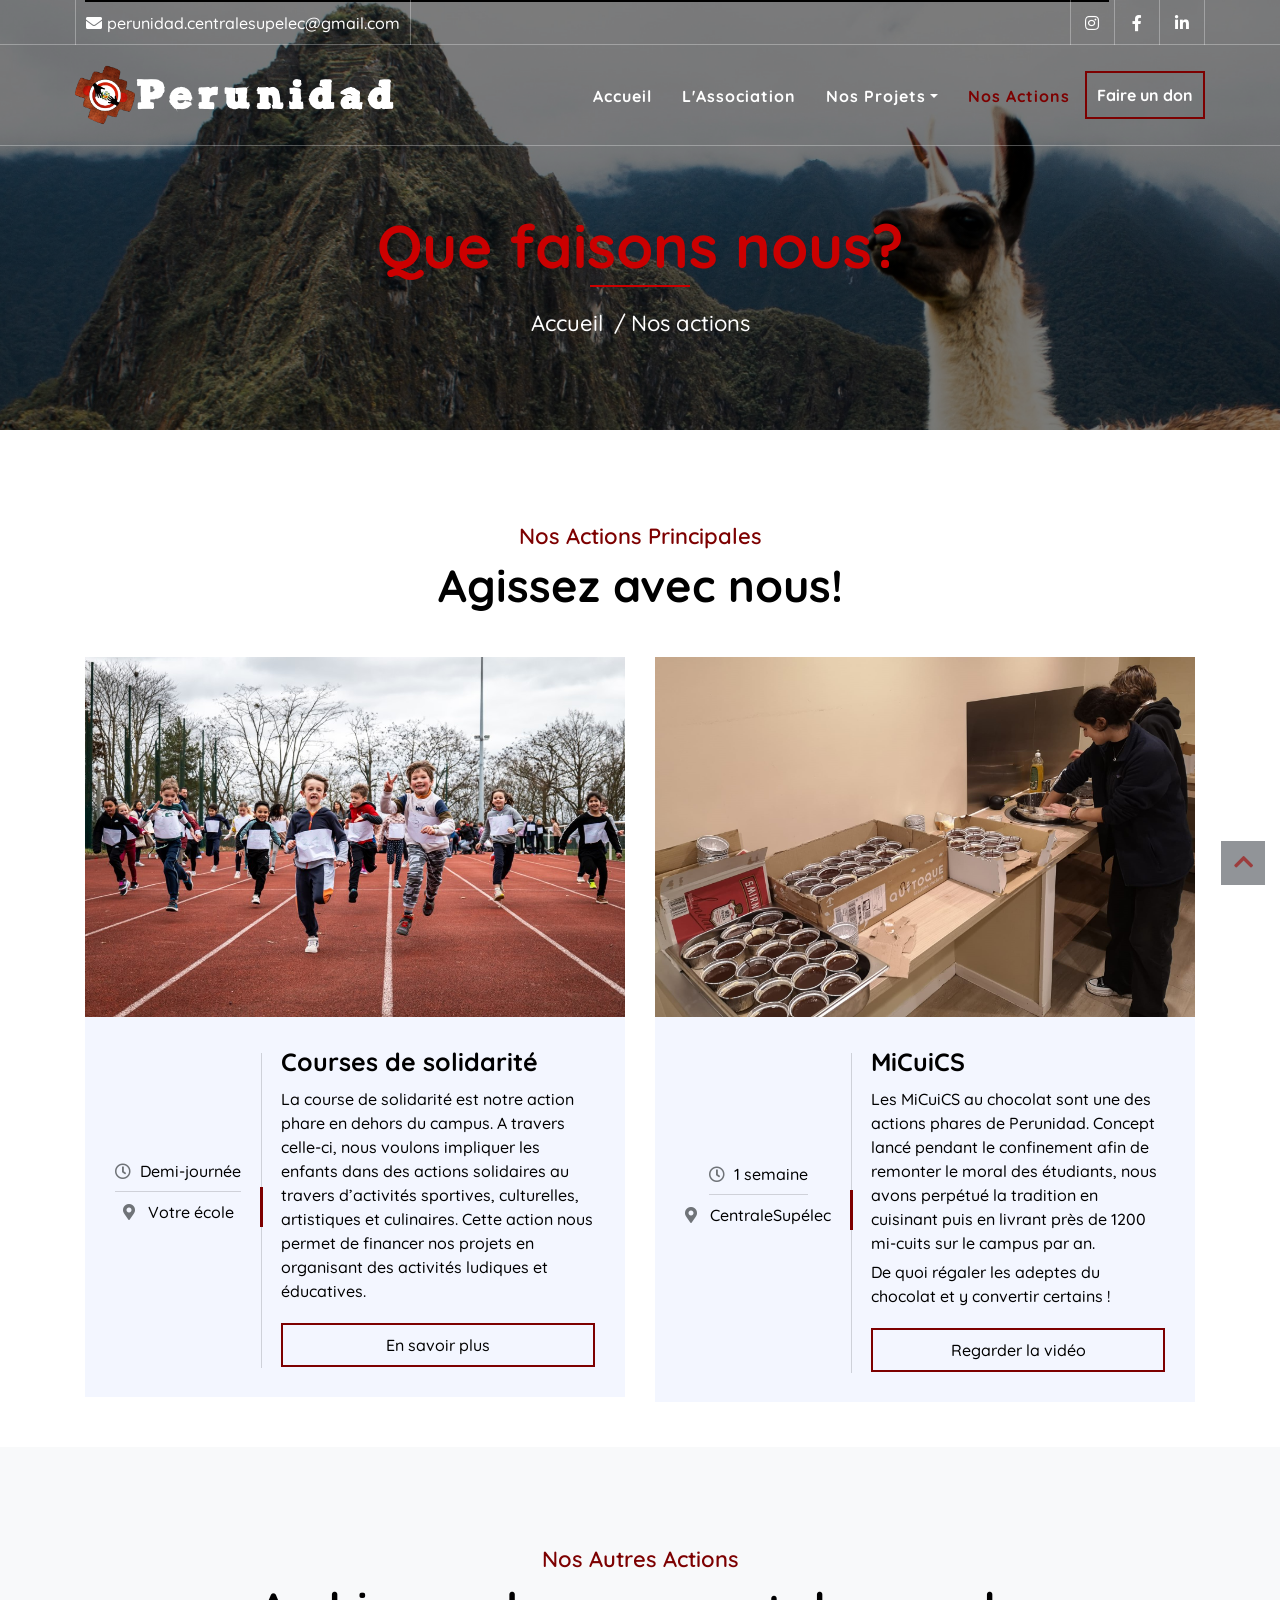
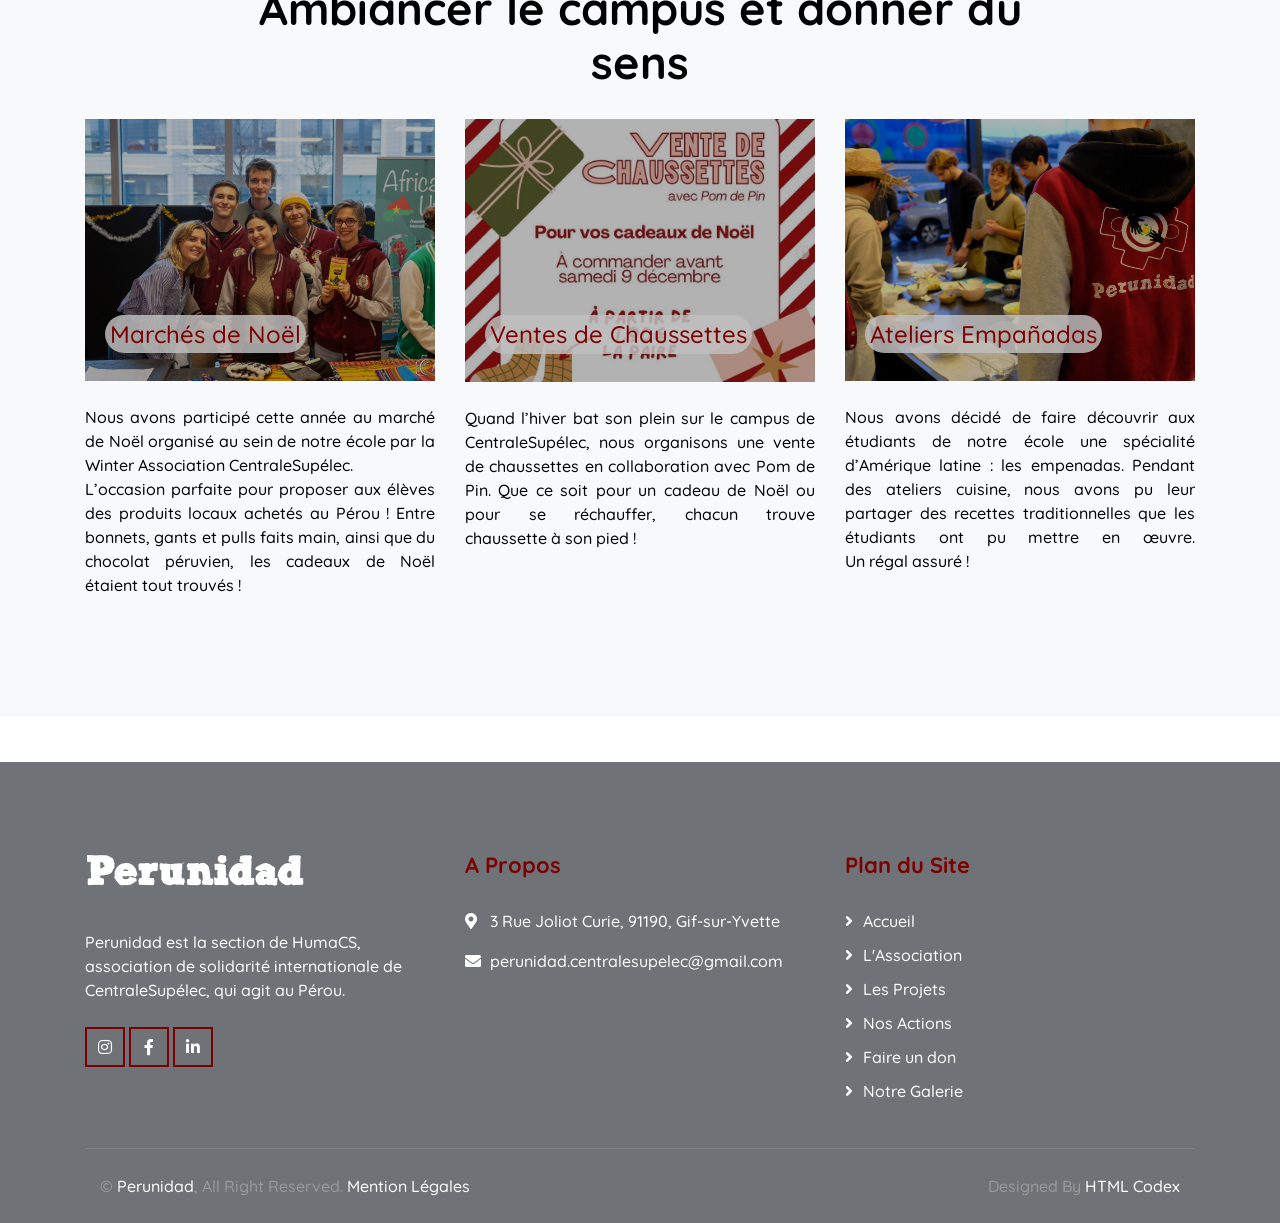
==== Actions.html @ 8dfb2e84 "Premier commit : ajout des fichiers du site" ====
<!DOCTYPE html>
<html lang="en">
    <head>
        <meta charset="utf-8">
        <title>Nos actions - PERUNIDAD</title>
        <meta content="width=device-width, initial-scale=1.0" name="viewport">
        <meta content="Free Website Template" name="keywords">
        <meta content="Free Website Template" name="description">

        <!-- Favicon -->
        <link href="img/Logo_Perunidad_sans_fond_sans_txt.png" rel="icon">

        <!-- Google Font -->
        <link href="https://fonts.googleapis.com/css2?family=Quicksand:wght@300;400;500;600;700&display=swap" rel="stylesheet">
        
        <!-- CSS Libraries -->
        <link href="https://stackpath.bootstrapcdn.com/bootstrap/4.4.1/css/bootstrap.min.css" rel="stylesheet">
        <link href="https://cdnjs.cloudflare.com/ajax/libs/font-awesome/5.10.0/css/all.min.css" rel="stylesheet">
        <link href="lib/flaticon/font/flaticon.css" rel="stylesheet">
        <link href="lib/animate/animate.min.css" rel="stylesheet">
        <link href="lib/owlcarousel/assets/owl.carousel.min.css" rel="stylesheet">

        <!-- Template Stylesheet -->
        <link href="css/style.css" rel="stylesheet">
    </head>

    <body>
        <!-- Top Bar Start -->
        <div class="top-bar d-none d-md-block">
            <div class="container-fluid">
                <div class="row">
                    <div class="col-md-8">
                        <div class="top-bar-left">
                            <div class="text">
                                <a href="mailto:perunidad.centralesupelec@gmail.com"><i class="fa fa-envelope"></i></a>
                                <p><a href="mailto:perunidad.centralesupelec@gmail.com">perunidad.centralesupelec@gmail.com</a></p>
                            </div>
                        </div>
                    </div>
                    <div class="col-md-4">
                        <div class="top-bar-right">
                            <div class="social">
                                <a href="https://www.instagram.com/perunidad.cs/"><i class="fab fa-instagram"></i></a>
                                <a href="https://www.facebook.com/Perunidad/"><i class="fab fa-facebook-f"></i></a>
                                <a href="https://www.linkedin.com/company/perunidad"><i class="fab fa-linkedin-in"></i></a>
                            </div>
                        </div>
                    </div>
                </div>
            </div>
        </div>
        <!-- Top Bar End -->

        <!-- Nav Bar Start -->
        <div class="navbar navbar-expand-lg bg-dark navbar-dark">
            <div class="container-fluid">
                <img src="img/Logo_Perunidad_sans_fond_sans_txt.png" alt="Logo Perunidad" height="60" width="auto">
                <a href="index.html" class="navbar-brand">Perunidad</a>
                <button type="button" class="navbar-toggler" data-toggle="collapse" data-target="#navbarCollapse">
                    <span class="navbar-toggler-icon"></span>
                </button>

                <div class="collapse navbar-collapse justify-content-between" id="navbarCollapse">
                    <div class="navbar-nav ml-auto">
                        <a href="index.html" class="nav-item nav-link">Accueil</a>
                        <a href="Team.html" class="nav-item nav-link">L'Association</a>
                        <div class="nav-item dropdown">
                            <a class="nav-link dropdown-toggle" data-toggle="dropdown" id="nosProjetsLink" href="Projets.html">Nos Projets</a>
                            <div class="dropdown-menu">
                                <a href="Nafe.html" class="dropdown-item">NAFE</a>
                                <a href="EP.html" class="dropdown-item">Earth Peru</a>
                                <a href="Chaska.html" class="dropdown-item">Chaska</a>
                                <a href="Superlearner.html" class="dropdown-item">Superlearner</a>
                            </div>
                        </div>
                        <a href="Actions.html" class="nav-item nav-link active">Nos Actions</a>
                        <a href="Donate.html" class="btn btn-custom">Faire un don</a>
                    </div>
                </div>
            </div>
        </div>
        <!-- Nav Bar End -->

        <!-- Page Header Start -->
        <div class="page-header">
            <div class="container">
                <div class="row">
                    <div class="col-12">
                        <h2>Que faisons nous?</h2>
                    </div>
                    <div class="col-12">
                        <a href="index.html">Accueil</a>
                        <a href="EP.html">Nos actions</a>
                    </div>
                </div>
            </div>
        </div>
        <!-- Page Header End -->

        <!-- Actions Start -->
        <div class="event">
            <div class="container">
                <div class="section-header text-center">
                    <p>Nos actions principales</p>
                    <h2>Agissez avec nous!</h2>
                </div>
                <div class="row">
                    <div class="col-lg-6">
                        <div class="event-item">
                            <img src="img/Course_1.jpg" alt="Image d'une course de solidarité">
                            <div class="event-content">
                                <div class="event-meta">
                                    <p><i class="far fa-clock"></i>Demi-journée</p>
                                    <p><i class="fa fa-map-marker-alt"></i>Votre école</p>
                                </div>
                                <div class="event-text">
                                    <h3>Courses de solidarité</h3>
                                    <p>
                                        La course de solidarité est notre action phare en dehors du campus. A travers celle-ci, nous voulons impliquer les enfants dans des actions solidaires au travers d’activités sportives, culturelles, artistiques et culinaires. Cette action nous permet de financer nos projets en organisant des activités ludiques et éducatives.
                                    </p>
                                    <a class="btn btn-custom" data-toggle="modal" data-target="#Modal-course" href="">En savoir plus</a>
                                </div>
                            </div>
                        </div>
                    </div>
                    <div class="col-lg-6">
                        <div class="event-item">
                            <img src="img/MiCuiCS_action.jpg" alt="Image des MicuiCS">
                            <div class="event-content">
                                <div class="event-meta">
                                    <p><i class="far fa-clock"></i>1 semaine</p>
                                    <p><i class="fa fa-map-marker-alt"></i>CentraleSupélec</p>
                                </div>
                                <div class="event-text">
                                    <h3>MiCuiCS</h3>
                                    <p style="padding-bottom: 5px">
                                        Les MiCuiCS au chocolat sont une des actions phares de Perunidad. Concept lancé pendant le confinement afin de remonter le moral des étudiants, nous avons perpétué la tradition en cuisinant puis en livrant près de 1200 mi-cuits sur le campus par an. 
                                    </p>
                                    <p>
                                        De quoi régaler les adeptes du chocolat et y convertir certains !
                                    </p>
                                    <a class="btn btn-custom btn-play" data-toggle="modal" data-src="video/video_micuiCS.mp4" data-target="#videoModal">Regarder la vidéo</a>
                                </div>
                            </div>
                        </div>
                    </div>
                </div>
            </div>
        </div>
        <!-- Actions End -->

        <!-- Modal Course-->
        <div class="modal fade" id="Modal-course" tabindex="-1" role="dialog" aria-labelledby="myModalLabel" aria-hidden="true">
            <div class="modal-dialog" role="document">
              <div class="modal-content">
                <div class="modal-header">
                    <h3 class="modal-title-actions centered-title" id="myModalLabel">Les Courses de Solidarité</h3>
                    <button type="button" class="close" data-dismiss="modal" aria-label="Close">
                    <span aria-hidden="true">&times;</span>
                    </button>
                </div>
                <div class="modal-body-actions">
                    <img src="img/Course_1_1.jpg" alt="Image d'une course de solidarité" class="img-actions-debut">
                    <h4>Présentation</h4>
                    <p>
                        La course de solidarité est notre action emblématique en dehors du campus de notre université. 
                        Elle nous permet de récolter une partie importante des fonds utilisés pour financer les centres au Pérou. 
                        Nous organisons des activités sportives, culturelles et artistiques sur plusieurs après-midi afin d’impliquer les enfants 
                        dans des actions solidaires et leur donner envie de venir en aide aux autres. 
                    </p>
                    
                    <h4>Déroulé d’une course</h4>

                    <div class="row">
                        <div class="col-lg-5" id="image_actions">
                            <img src="img/Course_2.jpg" alt="Image d'une course de solidarité" class="img-actions">
                        </div>
                        <div class="col-lg-7">
                            <h5><b>Etape 1</b> - Sensibilisation auprès des classes</h5>
                            <p>
                                La sensibilisation est notre première occasion de rencontrer les élèves. Nous rendre dans les classes nous permet d’avoir 
                                une discussion avec les enfants sur de nombreuses thématiques telles que l’équité, l’égalité des chances et la préservation 
                                de l’environnement. Ces échanges viennent s’ancrer dans la continuité des présentations réalisées par les professeur.e.s et 
                                nous les illustrons avec notre propre expérience. Elles sont l’occasion pour nous de leur expliquer quelles peuvent être 
                                les inégalités sociales et économiques dans certains pays en difficulté mais aussi d’insister sur les enjeux 
                                environnementaux des pays en développement.
                            </p>
                            <p>
                                Toutes ces présentations sont organisées et adaptées afin d’être les plus ludiques, dynamiques et intéressantes pour des 
                                enfants de la maternelle au lycée.
                            </p>
                            <p>
                                C’est aussi l’occasion pour nous de distribuer les fiches de parrainage qui nous permettront de récolter des dons pour 
                                financer nos projets au Pérou.
                            </p>
                        </div>
                    </div>

                    <div class="row">
                        <div class="col-lg-7">
                            <h5><b>Etape 2</b> - Remplissage des fiches de parrainage</h5>

                            <p>
                                C’est maintenant à votre tour de jouer les enfants ! Vous allez devoir faire remplir la fiche de parrainage à votre entourage. N’hésitez pas à aller voir vos parents, grands parents, tuteurs, oncles et tantes ou quiconque pouvant être intéressé afin de participer à notre action.
                            </p>
                            <p>
                                Il ne reste plus qu’à remplir toutes les informations demandées sur la fiche. Vous aurez la possibilité de faire une 
                                promesse de don par tour couru par votre enfant.
                            </p>
                            <p>
                                Chaque enfant ramènera ensuite la fiche de parrainage à l’école.
                            </p>
                        </div>
                        <div class="col-lg-5" id="image_actions">
                            <img src="img/Course_parrainage.jpg" alt="Fiche de parrainage vierge" class="img-actions">
                            <div class="search-icon">
                                <a href="doc/Fiche_parrainage.pdf"><i class="fas fa-search-plus btn-hover-color bg-white text-primary p-3"></i></a>
                            </div>
                        </div>
                    </div>
                    
                    <div class="row" id="sans_colonne">
                        <h5><b>Etape 3</b> - La course</h5>

                        <p>
                            Le grand jour est enfin arrivé, celui de la tant attendue course de solidarité. Enfilez vos baskets et venez courir pour 
                            récolter des fonds pour améliorer la situation des enfants au Pérou.
                        </p>
                        <p>
                            C’est toute une après midi qui sera organisée pour immerger les enfants dans nos actions solidaires. De nombreuses 
                            activités artistiques, culturelles et sportives seront organisées en collaboration avec l’école.
                        </p>

                        <div class="image-container">
                            <img src="img/Course_3.jpg" alt="Image d'une course de solidarité" class="img-course">
                            <img src="img/Course_4.png" alt="Image d'une course de solidarité" class="img-course">
                        </div>
                    </div>

                    <h5><b>Etape 4</b> - Récolte des fonds</h5>

                    <p>
                        Après s’être surpassés, votre enfant retournera voir tous les proches qui avaient signé la feuille pour récolter les dons. 
                        <b>Ces derniers sont libres de donner le montant qu’ils souhaitent, indépendamment de la promesse effectuée.</b>
                    </p>
                    <p>
                        <b>Important :</b> Perunidad est une association d’intérêt général : tous les dons pourront être défiscalisés. Dès que nous 
                        recevons un don, nous vous renvoyons un reçu fiscal officiel que vous pourrez présenter dans le cas où vous devriez 
                        justifier votre don.
                    </p>

                </div>
                <div class="modal-footer">
                  <button type="button" class="btn btn-primary" data-dismiss="modal">Fermer</button>
                </div>
              </div>
            </div>
        </div>
        <!-- Modal Course End-->

        <!-- Modal MiCuiCS-->
        <div class="modal fade" id="videoModal" tabindex="-1" role="dialog" aria-labelledby="exampleModalLabel" aria-hidden="true">
            <div class="modal-dialog" role="document">
                <div class="modal-content">
                    <div class="modal-body">
                        <button type="button" class="close" data-dismiss="modal" aria-label="Close">
                            <span aria-hidden="true">&times;</span>
                        </button>        
                        <!-- 4:3 aspect ratio -->
                        <div class="embed-responsive embed-responsive-4by3">
                            <iframe class="embed-responsive-item" src="" id="video"  allowscriptaccess="always" allow="autoplay"></iframe>
                        </div>
                    </div>
                </div>
            </div>
        </div>
        <!-- Modal MiCuiCS End-->

        <!-- Autres actions Start -->
        <div class="Projets">
            <div class="container-fluid Projets py-5 bg-light">
                <div id="actuels" class="container py-5">
                    <div class="section-header text-center" style="max-width: 800px;">
                        <p>Nos autres actions</p>
                        <h2>Ambiancer le campus et donner du sens</h2>
                    </div>
                    <div class="row">
                        <div class="col-md-8 col-lg-8 col-xl-4">
                            <div class="Projets-item">
                                <img src="img/MDN.jpg" class="img-fluid w-100" alt="Image de marché de noël">
                                <div class="Projets-link">
                                    <h4>Marchés de Noël</h4>
                                </div>
                            </div>
                            <p class="my-4">
                                Nous avons participé cette année au marché de Noël organisé au sein de notre école par la Winter Association CentraleSupélec. <br> L’occasion parfaite pour proposer aux élèves des produits locaux achetés au Pérou ! Entre bonnets, gants et pulls faits main, ainsi que du chocolat péruvien, les cadeaux de Noël étaient tout trouvés !                            </p>
                        </div>
                        <div class="col-md-8 col-lg-8 col-xl-4">
                            <div class="Projets-item">
                                <img src="img/Chaussettes.jpg" class="img-fluid w-100" alt="Image de la vente de chaussettes">
                                <div class="Projets-link">
                                    <h4>Ventes de Chaussettes</h4>
                                </div>
                            </div>
                            <p class="my-4">
                                Quand l’hiver bat son plein sur le campus de CentraleSupélec, nous organisons une vente de chaussettes en collaboration avec Pom de Pin. Que ce soit pour un cadeau de Noël ou pour se réchauffer, chacun trouve chaussette à son pied !
                            </p>
                        </div>
                        <div class="col-md-8 col-lg-8 col-xl-4">
                            <div class="Projets-item">
                                <img src="img/Actions_empanadas.JPG" class="img-fluid w-100" alt="Image des empanadas de Perunidad">
                                <div class="Projets-link">
                                    <h4>Ateliers Empañadas</h4>
                                </div>
                            </div>
                            <p class="my-4">
                                Nous avons décidé de faire découvrir aux étudiants de notre école une spécialité d’Amérique latine : les empenadas. Pendant des ateliers cuisine, nous avons pu leur partager des recettes traditionnelles que les étudiants ont pu mettre en œuvre. Un régal assuré !
                            </p>
                        </div> 
                    </div>
                </div>
            </div>
        </div>
        <!-- Autres actions End -->


        <!-- Footer Start -->
        <div class="footer">
            <div class="container">
                <div class="row">
                    <div class="col-lg-4 col-md-6">
                        <div class="footer-us">
                            <h2>Perunidad</h2>
                            <p>
                                Perunidad est la section de HumaCS, association de solidarité internationale de CentraleSupélec, qui agit au Pérou.
                            </p>
                            <div class="footer-social">
                                <a class="btn btn-custom" href="https://www.instagram.com/perunidad.cs/"><i class="fab fa-instagram"></i></a>
                                <a class="btn btn-custom" href="https://www.facebook.com/Perunidad/"><i class="fab fa-facebook-f"></i></a>
                                <a class="btn btn-custom" href="https://www.linkedin.com/company/perunidad"><i class="fab fa-linkedin-in"></i></a>
                            </div>
                        </div>
                    </div>
                    <div class="col-lg-4 col-md-6">
                        <div class="footer-contact">
                            <h2>A Propos</h2>
                            <p><i class="fa fa-map-marker-alt"></i>3 Rue Joliot Curie, 91190, Gif-sur-Yvette</p>
                            <p><i class="fa fa-envelope"></i>perunidad.centralesupelec@gmail.com</p>
                        </div>
                    </div>
                    <div class="col-lg-4 col-md-6">
                        <div class="footer-link">
                            <h2>Plan du Site</h2>
                            <a href="index.html">Accueil</a>
                            <a href="Team.html">L'Association</a>
                            <a href="Projets.html">Les Projets</a>
                            <a href="Actions.html">Nos Actions</a>
                            <a href="Donate.html">Faire un don</a>
                            <a href="Galerie.html">Notre Galerie</a>
                        </div>
                    </div>
                </div>
            </div>
            <div class="container copyright">
                <div class="row">
                    <div class="col-md-6">
                        <p>&copy; <a href="index.html">Perunidad</a>, All Right Reserved. <a href="Mentions_Legales.html">Mention Légales</a></p>
                    </div>
                    <div class="col-md-6">
                        <p>Designed By <a href="https://htmlcodex.com">HTML Codex</a></p>
                    </div>
                </div>
            </div>
        </div>
        <!-- Footer End -->
        
        <!-- Back to top button -->
        <a href="#" class="back-to-top"><i class="fa fa-chevron-up"></i></a>
        
        <!-- Pre Loader -->
        <div id="loader" class="show">
            <div class="loader"></div>
        </div>

        <!-- JavaScript Libraries -->
        <script src="https://code.jquery.com/jquery-3.4.1.min.js"></script>
        <script src="https://stackpath.bootstrapcdn.com/bootstrap/4.4.1/js/bootstrap.bundle.min.js"></script>
        <script src="lib/easing/easing.min.js"></script>
        <script src="lib/owlcarousel/owl.carousel.min.js"></script>
        <script src="lib/waypoints/waypoints.min.js"></script>
        <script src="lib/counterup/counterup.min.js"></script>
        <script src="lib/parallax/parallax.min.js"></script>
        
        <!-- Contact Javascript File -->
        <script src="mail/jqBootstrapValidation.min.js"></script>
        <script src="mail/contact.js"></script>

        <!-- Template Javascript -->
        <script src="js/main.js"></script>
    </body>
</html>
---- lib/flaticon/font/flaticon.css ----
/*
  	Flaticon icon font: Flaticon
  	Creation date: 30/09/2020 10:47
  	*/

@font-face {
  font-family: "Flaticon";
  src: url("./Flaticon.eot");
  src: url("./Flaticon.eot?#iefix") format("embedded-opentype"),
       url("./Flaticon.woff2") format("woff2"),
       url("./Flaticon.woff") format("woff"),
       url("./Flaticon.ttf") format("truetype"),
       url("./Flaticon.svg#Flaticon") format("svg");
  font-weight: normal;
  font-style: normal;
}

@media screen and (-webkit-min-device-pixel-ratio:0) {
  @font-face {
    font-family: "Flaticon";
    src: url("./Flaticon.svg#Flaticon") format("svg");
  }
}

[class^="flaticon-"]:before, [class*=" flaticon-"]:before,
[class^="flaticon-"]:after, [class*=" flaticon-"]:after {   
  font-family: Flaticon;
        font-size: 20px;
font-style: normal;
margin-left: 20px;
}

.flaticon-water:before { content: "\f100"; }
.flaticon-healthcare:before { content: "\f101"; }
.flaticon-diet:before { content: "\f102"; }
.flaticon-education:before { content: "\f103"; }
.flaticon-home:before { content: "\f104"; }
.flaticon-charity:before { content: "\f105"; }
.flaticon-social-care:before { content: "\f106"; }
.flaticon-kindness:before { content: "\f107"; }
.flaticon-donation:before { content: "\f108"; }
.flaticon-woman:before { content: "\f109"; }
---- css/style.css ----
/*******************************/
/********* General CSS *********/
/*******************************/
body {
    color: #000000;
    font-weight: 500;
    background: #ffffff;
    font-family: 'Quicksand', sans-serif;
}

h1,
h2, 
h3, 
h4,
h5, 
h6 {
    color: #000000;
}

a {
    color: #000000;
    transition: .3s;
}

a:hover,
a:active,
a:focus {
    color: #7d0000;
    outline: none;
    text-decoration: none;
}

.btn.btn-custom {
    padding: 12px 20px;
    text-align: center; 
   font-size: 16px;
    font-weight: 500;
    color: #000000;
    border-radius: 0;
    border: 2px solid #7d0000;
    box-shadow: inset 0 0 0 0 #7d0000;
    transition: ease-out 0.3s;
    -webkit-transition: ease-out 0.3s;
    -moz-transition: ease-out 0.3s;
}

.btn.btn-custom:hover {
    color: #ffffff;
    box-shadow: inset 0 0 0 30px #7d0000;
}

.btn:focus,
.form-control:focus {
    box-shadow: none;
}

[class^="flaticon-"]:before, [class*=" flaticon-"]:before,
[class^="flaticon-"]:after, [class*=" flaticon-"]:after {   
    font-size: inherit;
    margin-left: 0;
}


/**********************************/
/****** Loader & Back to Top ******/
/**********************************/
#loader {
    position: fixed;
    top: 0;
    right: 0;
    bottom: 0;
    left: 0;
    display: flex;
    align-items: center;
    justify-content: center;
    background: #ffffff;
    opacity: 0;
    visibility: hidden;
    -webkit-transition: opacity .3s ease-out, visibility 0s linear .3s;
    -o-transition: opacity .3s ease-out, visibility 0s linear .3s;
    transition: opacity .3s ease-out, visibility 0s linear .3s;
    z-index: 999;
}

#loader.show {
    -webkit-transition: opacity .6s ease-out, visibility 0s linear 0s;
    -o-transition: opacity .6s ease-out, visibility 0s linear 0s;
    transition: opacity .6s ease-out, visibility 0s linear 0s;
    visibility: visible;
    opacity: 1;
}

#loader .loader {
    position: relative;
    width: 45px;
    height: 45px;
    border: 5px solid #dddddd;
    border-top: 5px solid #7d0000;
    border-radius: 50%;
    -webkit-animation: spin 2s linear infinite;
    animation: spin 2s linear infinite;
}

@-webkit-keyframes spin {
    0% { -webkit-transform: rotate(0deg); }
    100% { -webkit-transform: rotate(360deg); }
}

@keyframes spin {
    0% { transform: rotate(0deg); }
    100% { transform: rotate(360deg); }
}

.back-to-top {
    position: fixed;
    display: none;
    background: #6F7378;
    width: 44px;
    height: 44px;
    text-align: center;
    line-height: 1;
    font-size: 22px;
    right: 15px;
    bottom: 15px;
    transition: background 0.5s;
    z-index: 9;
}

.back-to-top i {
    color: #7d0000;
    padding-top: 10px;
}

.back-to-top:hover {
    background: #7d0000;
}

.back-to-top:hover i {
    color: #6F7378;
}


/**********************************/
/********** Top Bar CSS ***********/
/**********************************/
.top-bar {
    position: absolute;
    height: 45px;
    width: 100%;
    top: 0;
    left: 0;
    z-index: 3;
    border-bottom: 1px solid rgba(255, 255, 255, .3);
}

.top-bar .top-bar-left {
    display: flex;
    align-items: center;
    justify-content: flex-start;
}

.top-bar .top-bar-right {
    display: flex;
    align-items: center;
    justify-content: flex-end;
}

.top-bar .text {
    display: flex;
    align-items: center;
    justify-content: center;
    flex-direction: row;
    height: 45px;
    padding: 0 10px;
    text-align: center;
    border-left: 1px solid rgba(255, 255, 255, .3);
}

.top-bar .text a{
    color: inherit;
    text-decoration: inherit;
}

.top-bar .text:last-child {
    border-right: 1px solid rgba(255, 255, 255, .3);
}

.top-bar .text i {
    font-size: 16px;
    color: #ffffff;
    margin-right: 5px;
}

.top-bar .text p {
    color: #ffffff;
    font-size: 16px;
    font-weight: 500;
    margin: 0;
}

.top-bar .social {
    display: flex;
    height: 45px;
    font-size: 0;
    justify-content: flex-end;
}

.top-bar .social a {
    display: flex;
    align-items: center;
    justify-content: center;
    width: 45px;
    height: 100%;
    font-size: 16px;
    color: #ffffff;
    border-right: 1px solid rgba(255, 255, 255, .3);
}

.top-bar .social a:first-child {
    border-left: 1px solid rgba(255, 255, 255, .3);
}

.top-bar .social a:hover {
    color: #ffffff;
    background: #7d0000;
}

@media (min-width: 992px) {
    .top-bar {
        padding: 0 60px;
    }
}


/**********************************/
/*********** Nav Bar CSS **********/
/**********************************/
.navbar {
    position: relative;
    transition: .5s;
    z-index: 999;
}

.navbar.nav-sticky {
    position: fixed;
    top: 0;
    width: 100%;
    box-shadow: 0 2px 5px rgba(0, 0, 0, .3);
    transition: .5s;
}

@font-face {
    font-family: 'sketch_blockbold';
    src: url('../Font_Peru/sketch_block-webfont.woff2') format('woff2'),
         url('../Font_Peru/sketch_block-webfont.woff') format('woff');
    font-weight: normal;
    font-style: normal;

}

.navbar .navbar-brand {
    margin-top: 10px;
    color: #ffffff;
    font-size: 40px;
    line-height: 0px;
    font-weight: 700;
    letter-spacing: 5px;
    font-family: 'sketch_blockbold';
    text-align: center;
}

.navbar .navbar-brand img {
    max-width: 100%;
    max-height: 40px;
    align-items: center;
}

.navbar .navbar-nav{
    display: flex;
    align-items: center;
}

.navbar-dark .navbar-nav .nav-link,
.navbar-dark .navbar-nav .nav-link:focus,
.navbar-dark .navbar-nav .nav-link:hover,
.navbar-dark .navbar-nav .nav-link.active {
    padding: 10px 15px 8px 15px;
    color: #ffffff;
    text-align: center;
    font-weight: bold;
}

.navbar-dark .navbar-nav .nav-link:hover,
.navbar-dark .navbar-nav .nav-link.active {
    color: #7d0000;
    transition: none;
    text-align: center;
    font-weight: bold;
}

.navbar .dropdown-menu {
    margin-top: 0;
    border: 0;
    border-radius: 0;
    align-items: center;
    background: transparent;
}

.navbar .dropdown-menu.drop-sticky {
    background: #6F7378;
}

.navbar .dropdown-menu .dropdown-item {
    color: #ffffff;
    transition: .3s;
}

.navbar .dropdown-menu .dropdown-item:hover {
    color: #ffffff;
    background: #7d0000;
}

.navbar .btn.btn-custom {
    padding: 10px 10px;
    text-align: center; 
    font-size: 16px;
    font-weight: 500;
    color: #ffffff;
    font-weight: bold;
    border-radius: 0;
    border: 2px solid #7d0000;
    box-shadow: inset 0 0 0 0 #7d0000;
    transition: ease-out 0.3s;
    -webkit-transition: ease-out 0.3s;
    -moz-transition: ease-out 0.3s;
}

.navbar .btn.btn-custom:hover {
    color: #ffffff;
    box-shadow: inset 0 0 0 30px #7d0000;
}

@media (min-width: 992px) {
    .navbar {
        position: absolute;
        width: 100%;
        top: 45px;
        padding: 20px 60px;
        background: transparent !important;
        border-bottom: 1px solid rgba(255, 255, 255, .3);
        z-index: 9;
    }
    
    .navbar.nav-sticky {
        padding: 10px 60px;
        background: #6F7378 !important;
        border-bottom: none;
    }
    
    .page .navbar {
        background: #6F7378 !important;
    }
    
    .navbar a.nav-link {
        padding: 8px 15px;
        font-size: 16px;
        letter-spacing: 1px;
    }
}

@media (max-width: 991.98px) {   
    .navbar {
        padding: 15px;
        background: #6F7378 !important;
    }
    
    .navbar a.nav-link {
        padding: 5px;
    }
    
    .navbar .dropdown-menu {
        box-shadow: none;
    }
}


/*******************************/
/********** Hero CSS ***********/
/*******************************/
.carousel {
    position: relative;
    width: 100%;
    min-height: 300px;
    background: #ffffff;
    margin-bottom: 45px;
}

.carousel .container-fluid {
    padding: 0;
}

.carousel .carousel-item {
    position: relative;
    width: 100%;
    min-height: 300px;
    display: flex;
    align-items: center;
    justify-content: center;
    flex-direction: column;
}

.carousel .carousel-img {
    position: relative;
    width: 100%;
    height: 100%;
    min-height: 300px;
    text-align: right;
    overflow: hidden;
}

.carousel .carousel-img::after {
    position: absolute;
    content: "";
    top: 0;
    right: 0;
    bottom: 0;
    left: 0;
    background: rgba(0, 0, 0, .5);
    z-index: 1;
}

.carousel .carousel-img img {
    width: 100%;
    height: 100%;
    object-fit: cover;
}

.carousel .carousel-text {
    position: absolute;
    max-width: 700px;
    display: flex;
    align-items: center;
    justify-content: center;
    flex-direction: column;
    z-index: 2;
}

.carousel .carousel-text h1 {
    text-align: center;
    color: #ffffff;
    font-size: 60px;
    font-weight: 700;
    margin-bottom: 20px;
}

.carousel .carousel-text p {
    color: #ffffff;
    text-align: center;
    font-size: 20px;
    margin-bottom: 25px;
}

.carousel .carousel-btn .btn.btn-custom {
    color: #ffffff;
}

.carousel .carousel-btn .btn.btn-custom:hover {
    color: #ffffff;
}

.carousel .carousel-btn .btn:first-child {
    margin-right: 15px;
}

.carousel .owl-nav {
    position: absolute;
    width: 100%;
    height: 60px;
    top: calc(50% - 30px);
    left: 0;
    display: flex;
    justify-content: space-between;
    z-index: 9;
}

.carousel .owl-nav .owl-prev,
.carousel .owl-nav .owl-next {
    width: 60px;
    height: 60px;
    display: flex;
    align-items: center;
    justify-content: center;
    color: #7d0000;
    background: rgba(256, 256, 256, .2);
    font-size: 22px;
    transition: .3s;
}

.carousel .owl-nav .owl-prev:hover,
.carousel .owl-nav .owl-next:hover {
    color: #ffffff;
    background: #7d0000;
}

.carousel .owl-nav .owl-prev {
    margin-right: 2px;
}

.carousel .animated {
    -webkit-animation-duration: 1s;
    animation-duration: 1s;
}

#videoModal .modal-dialog {
    position: relative;
    max-width: 800px;
    margin: 60px auto 0 auto;
}

#videoModal .modal-body {
    position: relative;
    padding: 0px;
}

#videoModal .close {
    position: absolute;
    width: 30px;
    height: 30px;
    right: 0px;
    top: -30px;
    z-index: 999;
    font-size: 30px;
    font-weight: normal;
    color: #ffffff;
    background: #000000;
    opacity: 1;
}

@media (max-width: 991.98px) {
    .carousel .carousel-text h1 {
        font-size: 35px;
    }
    
    .carousel .carousel-text p {
        font-size: 16px;
    }
    
    .carousel .carousel-text .btn {
        padding: 12px 30px;
        font-size: 15px;
        letter-spacing: 0;
    }
}

@media (max-width: 767.98px) {
    .carousel .carousel-text h1 {
        font-size: 30px;
    }
    
    .carousel .carousel-text .btn {
        padding: 10px 25px;
        font-size: 15px;
        letter-spacing: 0;
    }
}

@media (max-width: 575.98px) {
    .carousel .carousel-text h1 {
        font-size: 25px;
    }
    
    .carousel .carousel-text .btn {
        padding: 8px 20px;
        font-size: 14px;
        letter-spacing: 0;
    }
}


/*******************************/
/******* Page Header CSS *******/
/*******************************/
.page-header {
    position: relative;
    margin-bottom: 45px;
    padding: 210px 0 90px 0;
    text-align: center;
    background: linear-gradient(rgba(0, 0, 0, .5), rgba(0, 0, 0, .5)), url(../img/machu-picchu-llamas.jpg);
    background-attachment: fixed;
    background-position: center;
    background-repeat: no-repeat;
    background-size: cover;
}

.page-header h2 {
    position: relative;
    color: #cb0000;
    font-size: 60px;
    font-weight: 700;
    margin-bottom: 20px;
    padding-bottom: 5px;
}

.page-header h2::after {
    position: absolute;
    content: "";
    width: 100px;
    height: 2px;
    left: calc(50% - 50px);
    bottom: 0;
    background: #cb0000;
}

.page-header a {
    position: relative;
    padding: 0 12px;
    font-size: 22px;
    color: #ffffff;
}

.page-header a:hover {
    color: #cb0000;
}

.page-header a::after {
    position: absolute;
    content: "/";
    width: 8px;
    height: 8px;
    top: -2px;
    right: -7px;
    text-align: center;
    color: #ffffff;
}

.page-header a:last-child::after {
    display: none;
}

@media (max-width: 991.98px) {
    .page-header {
        padding: 60px 0;
    }
    
    .page-header h2 {
        font-size: 45px;
    }
    
    .page-header a {
        font-size: 20px;
    }
}

@media (max-width: 767.98px) {
    .page-header {
        padding: 45px 0;
    }
    
    .page-header h2 {
        font-size: 35px;
    }
    
    .page-header a {
        font-size: 18px;
    }
}


/*******************************/
/******* Section Header ********/
/*******************************/
.section-header {
    position: relative;
    width: 100%;
    max-width: 700px;
    margin: 0 auto 45px auto;
}

.section-header p {
    margin-bottom: 5px;
    position: relative;
    font-size: 22px;
    font-weight: 600;
    text-transform: capitalize;
    color: #7d0000;
}

.section-header h2 {
    margin: 0;
    font-size: 45px;
    font-weight: 700;
}

@media (max-width: 991.98px) {
    .section-header h2 {
        font-size: 45px;
    }
}

@media (max-width: 767.98px) {
    .section-header h2 {
        font-size: 40px;
    }
}

@media (max-width: 575.98px) {
    .section-header h2 {
        font-size: 35px;
    }
}


/*******************************/
/********** About CSS **********/
/*******************************/
.about {
    position: relative;
    width: 100%;
    padding: 45px 0;
}

.about .section-header {
    margin-bottom: 30px;
    margin-left: 0;
}

.about .about-img {
    width: 100%;
    height: 100vh;
}

.about .about-tab {
    width: 100%;
}

.about .about-tab .nav.nav-pills .nav-link {
    padding: 8px;
    font-weight: 600;
    background: none;
    border-radius: 0;
    border-bottom: 1px solid rgba(0, 0, 0, .15);
    transition: none;
}

.about .about-tab .nav.nav-pills .nav-link:hover,
.about .about-tab .nav.nav-pills .nav-link.active {
    color: #7d0000;
    padding-bottom: 7px;
    border-bottom: 3px solid #7d0000;
}

.about .about-tab .tab-content {
    padding: 15px 0 0 0;
    background: transparent;
    text-align: justify;
}

.about .about-tab .tab-content .container {
    padding: 0;
}

@media (max-width: 991.98px) {
    .about .section-header {
        margin-top: 30px;
    }
}


/*******************************/
/****** Presentation CSS *******/
/*******************************/
.presentation {
    position: relative;
    width: 100%;
    padding: 45px 0;
}

.presentation h3{
    font-weight: bold;
}

.presentation .section-header {
    margin-bottom: 30px;
    justify-content: center;
    text-align: center;
}

.presentation .row {
    padding-bottom: 20px;
}

.presentation .presentation-img {
    padding-top: 20px;
    display: block; 
    margin: 0 auto;
    height: 50vh; /* Keep the height as 100% of the viewport height */
    max-width: 100%; /* Ensure the image doesn't exceed the viewport width */
    width: auto; /* Let the width adjust automatically based on aspect ratio */
    overflow: hidden;
}

.presentation .presentation-asso-img {
    padding-top: 20px;
    display: block; 
    margin: 0 auto;
    height: 75vh; /* Keep the height as 100% of the viewport height */
    max-width: 100%; /* Ensure the image doesn't exceed the viewport width */
    width: auto; /* Let the width adjust automatically based on aspect ratio */
    overflow: hidden;
}

.presentation .presentation-img-scroll {
    padding-top: 20px;
    display: block; 
    margin: 0 auto;
    height: 75vh; /* Keep the height as 100% of the viewport height */
    max-width: 100%; /* Ensure the image doesn't exceed the viewport width */
    width: auto; /* Let the width adjust automatically based on aspect ratio */
    overflow: hidden;
}

.presentation .presentation-logo {
    padding-bottom: 15px;
    display: block; 
    margin: 0 auto;
    height: 125px;
    width: auto; /* Let the width adjust automatically based on aspect ratio */
}

.presentation .presentation-texte {
    width: 100%;
    background-color: #c0c0c027;
    border-bottom: 5px solid #7d0000;
    padding: 15px;
}

.presentation .presentation-texte .nav.nav-pills .nav-link {
    padding: 8px;
    font-weight: 600;
    background: none;
    border-radius: 0;
    border-bottom: 1px solid rgba(0, 0, 0, .15);
    transition: none;
}

.presentation .presentation-btn .btn.btn-custom {
    color: #000000;
}

.presentation .presentation-btn .btn.btn-custom:hover {
    color: #ffffff;
}

.presentation .presentation-btn .btn:first-child {
    margin-right: 15px;
}

.presentation #btn-projet-pres{
    padding-bottom: 75px;
}

.presentation .presentation-texte .nav.nav-pills .nav-link:hover,
.presentation .presentation-texte .nav.nav-pills .nav-link.active {
    color: #7d0000;
    padding-bottom: 7px;
    border-bottom: 3px solid #7d0000;
}

.presentation .presentation-texte .tab-content {
    padding: 15px 0 0 0;
    background: transparent;
}

.presentation .presentation-texte .tab-content .container {
    padding: 0;
}

@media (max-width: 991.98px) {
    .presentation .section-header {
        margin-top: 30px;
    }
}


/*******************************/
/********* Pie Chart CSS *********/
/*******************************/
.pie-chart{
    position: relative;
    width: 100%;
    padding: 45px 0;
    overflow: hidden;
}

.pie-chart .row{
    justify-content: center;
}

.pie-chart .pie-header {
    justify-content: center;
    text-align: center;
}

.pie-chart .pie-header h3{
    font-weight: bolder;
}

.pie-chart .chart{
    align-items: center;
    background-color: #c0c0c027;
    border-bottom: 5px solid #7d0000;
    padding: 15px;
}



/*******************************/
/********* Service CSS *********/
/*******************************/
.service {
    position: relative;
    width: 100%;
    padding: 45px 0 15px 0;
    display: flex;
}

.service .service-item {
    position: relative;
    width: 100%;
    display: flex;
    justify-content: space-between;
    margin-bottom: 10px;
    transition: .3s;
}

.service .service-icon {
    position: relative;
    width: 60px;
    display: flex;
}

.service .service-icon img {
    position: relative;
    display: block;
    margin-top: 5px;
    height: 60px;
    filter: invert(8%) sepia(95%) saturate(5281%) hue-rotate(338deg) brightness(79%) contrast(104%);
}

.service .service-icon i {
    position: relative;
    display: block;
    color: #7d0000;
    font-size: 60px;
    line-height: 60px;
    margin-top: 5px;
}

.service .service-text {
    position: relative;
    margin-left: 20px;
    padding-left: 20px;
}

.service .service-text::before {
    position: absolute;
    content: "";
    width: 1px;
    height: calc(100% - 10px);
    top: 5px;
    left: 0;
    background: rgba(0, 0, 0, .1);
}

.service .service-text::after {
    position: absolute;
    content: "";
    width: 3px;
    height: 40px;
    top: calc(50% - 20px);
    left: -1px;
    background: #7d0000;
}

.service .service-text h3 {
    margin-bottom: 10px;
    font-size: 22px;
    font-weight: 700;
    letter-spacing: 1px;
}

.service .service-text p {
    margin: 0;
}


/*******************************/
/******** Projets CSS **********/
/*******************************/
.Projets .Projets-item {
    position: relative;
    overflow: hidden;
}

.Projets .section-header {
    margin-bottom: 30px;
    justify-content: center;
}

.Projets h1 {
    font-weight: bold;
}

.Projets .row{
    justify-content: center;
    background: transparent;
}

.Projets #actuels::after {
    content: "";
    display: block;
    position: absolute;
    width: 80%;
    height: 2px;
    background-color: black; /* You can change the color as needed */
    top: 0;
    justify-content: center;
}


.Projets .Projets-item .Projets-link {
    position: absolute;
    width: 100%; 
    height: 100%; 
    padding: 20px; 
    bottom: 0; 
    left: 0; 
    display: flex; 
    align-items: end;
    background: rgba(0, 0, 0, 0.3);
    transition: 0.5s; 
}

.Projets .Projets-item .Projets-link:hover {
    background: rgba(0, 0, 0, 0.6);
}

.Projets .Projets-item .Projets-link a,
.Projets .Projets-item .Projets-link h4{
    transition: 0.5s;
    border-radius: 25px;
    color: #7d0000;
    background-color: #c0c0c0d2;
    padding: 5px
}

.Projets .my-4 {
    margin-bottom: 10px;
    text-align: justify;
}

.Projets .Projets-item img {
    transition: 0.5s;
}

.Projets .Projets-item:hover img {
    transform: scale(1.2);
}

.Projets .Projets-item .Projets-link:hover a:hover {
    transition: 0.5s;
    background-color: #7d0000;
    color: white;
}

.Projets .btn.btn-custom {
    margin-bottom: 20px;
}

/*******************************/
/******* historique CSS ********/
/*******************************/
.historique {
    position: relative;
    padding: 45px 0 15px 0;
}

.historique .timeline {
    position: relative;
    width: 100%;
}

.historique .timeline::after {
    content: '';
    position: absolute;
    width: 2px;
    background: #7d0000;
    top: 0;
    bottom: 0;
    left: 50%;
    margin-left: -1px;
}

.historique .timeline .timeline-item {
    position: relative;
    background: inherit;
    width: 50%;
    margin-bottom: 30px;
}

.historique .timeline .timeline-item.left {
    left: 0;
    padding-right: 30px;
}

.historique .timeline .timeline-item.right {
    left: 50%;
    padding-left: 30px;
}

.historique .timeline .timeline-item::after {
    content: '';
    position: absolute;
    width: 16px;
    height: 16px;
    top: 48px;
    right: -8px;
    background: #ffffff;
    border: 2px solid #7d0000;
    border-radius: 16px;
    z-index: 1;
}

.historique .timeline .timeline-item.right::after {
    left: -8px;
}

.historique .timeline .timeline-item::before {
  content: '';
  position: absolute;
  width: 0;
  height: 0;
  top: 46px;
  right: 10px;
  z-index: 1;
  border: 10px solid;
  border-color: transparent transparent transparent #dddddd;
}

.historique .timeline .timeline-item.right::before {
  left: 10px;
  border-color: transparent #dddddd transparent transparent;
}

.historique .timeline .timeline-date {
    position: absolute;
    width: 100%;
    top: 44px;
    font-size: 16px;
    font-weight: 600;
    color: #7d0000;
    text-transform: uppercase;
    letter-spacing: 1px;
    z-index: 1;
}

.historique .timeline .timeline-item.left .timeline-date {
    text-align: left;
    left: calc(100% + 55px);
}

.historique .timeline .timeline-item.right .timeline-date {
    text-align: right;
    right: calc(100% + 55px);
}

.historique .timeline .timeline-text {
    padding: 30px;
    background: #ffffff;
    position: relative;
    border-right: 5px solid #dddddd;
    box-shadow: 0 0 60px rgba(0, 0, 0, .08);
}

.historique .timeline .timeline-item.right .timeline-text {
    border-right: none;
    border-left: 5px solid #dddddd;
}

.historique .timeline .timeline-text h2 {
    margin: 0 0 5px 0;
    font-size: 22px;
    font-weight: 600;
}

.historique .timeline .timeline-text h4 {
    margin: 0 0 10px 0;
    font-size: 16px;
    font-style: italic;
    font-weight: 400;
}

.historique .timeline .timeline-text p {
    margin: 0;
    font-size: 16px;
}

@media (max-width: 767.98px) {
    .historique .timeline::after {
        left: 8px;
    }

    .historique .timeline .timeline-item {
        width: 100%;
        padding-left: 38px;
    }
    
    .historique .timeline .timeline-item.left {
        padding-right: 0;
    }
    
    .historique .timeline .timeline-item.right {
        left: 0%;
        padding-left: 38px;
    }

    .historique .timeline .timeline-item.left::after, 
    .historique .timeline .timeline-item.right::after {
        left: 0;
    }
    
    .historique .timeline .timeline-item.left::before,
    .historique .timeline .timeline-item.right::before {
        left: 18px;
        border-color: transparent #dddddd transparent transparent;
    }
    
    .historique .timeline .timeline-item.left .timeline-date,
    .historique .timeline .timeline-item.right .timeline-date {
        position: relative;
        top: 0;
        right: auto;
        left: 0;
        text-align: left;
        margin-bottom: 10px;
    }
    
    .historique .timeline .timeline-item.left .timeline-text,
    .historique .timeline .timeline-item.right .timeline-text {
        border-right: none;
        border-left: 5px solid #dddddd;
    }
}


/*******************************/
/********* Donate CSS **********/
/*******************************/
.donate {
    position: relative;
    width: 100%;
    margin: 45px 0;
    background: rgba(0, 0, 0, .5);
}

.donate .donate-content {
    padding: 45px 0 15px 0;
}

.container .donate {
    margin: 90px 0;
}

.container .donate .donate-content {
    padding: 45px 30px 15px 30px;
}

.donate .donate-content .section-header {
    margin-bottom: 30px;
}

.donate .donate-content .section-header p {
    border-radius: 25px;
    color: #7d0000;
    background-color: #c0c0c0d2;
    width: 170px;
    padding: 10px
}

.donate .donate-content .section-header h2 {
    color: #ffffff;
}

.donate .donate-text p {
    color: #ffffff;
    font-size: 18px;
}

.donate .donate-form {
    padding: 90px 30px;
    background: #7d0000;
}

.donate .donate-form .control-group {
    margin-bottom: 15px;
}

.donate .donate-form .form-control {
    height: 60px;
    color: #ffffff;
    padding: 0 15px;
    border-radius: 0;
    border: 1px solid #ffffff;
    background: transparent;
}

.donate .donate-form .form-control::placeholder {
    color: #ffffff;
    opacity: 1;
}

.donate .donate-form .form-control:-ms-input-placeholder,
.donate .donate-form .form-control::-ms-input-placeholder {
    color: #ffffff;
}

.donate .donate-form .btn-group {
    display: flex;
    justify-content: space-between;
    margin-bottom: 15px;
}

.donate .donate-form .btn.btn-custom {
    padding: 15px 0;
    width: 100%;
    height: 60px;
    color: #ffffff;
    border: 1px solid #ffffff;
    box-shadow: inset 0 0 0 0 #ffffff;
}

.donate .donate-form .btn.btn-custom:hover,
.donate .donate-form .btn.btn-custom.active {
    color: #7d0000;
    border: 1px solid #ffffff;
    box-shadow: inset 0 0 0 30px #ffffff;
}



/*******************************/
/********** Causes CSS *********/
/*******************************/
.causes {
    position: relative;
    width: 100%;
    padding: 45px 0;
}

.causes .causes-carousel {
    width: calc(100% + 30px);
    margin-left: -15px;
    margin-right: -15px;
}

.causes .causes-item {
    margin: 0 15px;
    overflow: hidden;
    background: #f3f6ff;
}

.causes .causes-img {
    overflow: hidden;
}

.causes .causes-img img {
    width: 100%;
    transition: .3s;
}

.causes .causes-item:hover img {
    transform: scale(1.1);
}


.causes .causes-progress {
    width: 100%;
    margin-top: 32px;
    padding: 30px 30px 20px 30px;
}

.causes .progress {
    height: 10px;
    border-radius: 0;
    background: #dddddd;
    overflow: visible;
}

.causes .progress .progress-bar {
    position: relative;
    width: 0px;
    background: #7d0000;
    overflow: visible;
    transition: 2s;
}

.causes .progress-bar span {
    position: absolute;
    top: -32px;
    right: 0;
    height: 23px;
    display: inline-block;
    padding: 2px 6px;
    background: #7d0000;
    color: #6F7378;
}

.causes .progress-bar span::after {
    position: absolute;
    content: "";
    width: 0;
    height: 0;
    top: 23px;
    left: calc(50% - 6px);
    border: 6px solid;
    border-color: #7d0000 transparent transparent transparent;
}

.causes .progress-text {
    margin-top: 5px;
    display: flex;
    justify-content: space-between;
}

.causes .progress-text p {
    margin: 0;
}

.causes .causes-text {
    padding: 0 30px;
}

.causes .causes-text h3 {
    font-size: 22px;
    font-weight: 700;
}

.causes .causes-text p {
    margin: 0;
}

.causes .causes-btn {
    margin-top: 25px;
    display: flex;
    justify-content: space-between;
}

.causes .causes-btn .btn {
    padding: 10px 0;
    width: 50%;
}

.causes .causes-btn .btn:last-child {
    color: #6F7378;
    background: #7d0000;
}

.causes .causes-btn .btn:last-child:hover {
    color: #ffffff;
}



/*******************************/
/********** Facts CSS **********/
/*******************************/
.facts {
    position: relative;
    width: 100%;
    min-height: 400px;
    margin: 45px 0;
    display: flex;
    align-items: center;
    background: rgba(0, 0, 0, .5);
}

.facts h1 {
    position: relative;
    left: 50%;
    display: inline-block;
    transform: translateX(-50%);
    color: #ffffff;
    font-size: 45px;
    font-weight: 700;
    text-align: center;
    width: 100%;
}

.facts .facts-item {
    display: flex;
    flex-direction: row;
    margin: 25px 0;
}

.facts .facts-item i {
    margin-top: 10px;
    font-size: 60px;
    line-height: 60px;
    color: #FAF7F5;
}

.facts .facts-text {
    padding-left: 20px;
}

.facts .facts-text h3 {
    position: relative;
    display: inline-block;
    color: #ffffff;
    font-size: 45px;
    font-weight: 700;
}

.facts .facts-text h3::after {
    position: absolute;
    top: 0px;
    color: #ffffff;
    font-size: 25px;
    font-family: "Font Awesome 5 Free";
    font-weight: 900;
}

.facts .facts-text h3.facts-plus::after {
    content: "\f067";
    right: -25px;
}

.facts .facts-text h3.facts-euro::after {
    content: "\f153";
    right: -18px;
}

.facts .facts-text p {
    color: #ffffff;
    font-size: 22px;
    font-weight: 600;
    margin: 0;
}


/*******************************/
/*********** Team CSS **********/
/*******************************/
.team {
    position: relative;
    width: 100%;
    padding: 45px 0 15px 0;
}

.team .row {
    display:flex;
    justify-content: center;
    padding-top: 20px;
    padding-bottom: 20px;
    position: relative;
}

.team .row .asso_img{
    display: block; 
    margin: 0 auto;
    max-width: 75%; /* Ensure the image doesn't exceed the viewport width */
    width: auto; /* Let the width adjust automatically based on aspect ratio */
    overflow: hidden;
}

.team #équipe + .row::after {
    content: "";
    display: block;
    position: absolute;
    width: 80%;
    height: 2px;
    background-color: #C0C0C0; /* You can change the color as needed */
    top: 0;
    justify-content: center;
}

.team h3 {
    font-weight: bold;
}

.team .team-item {
    position: relative;
    margin-bottom: 35px;
}

.team .team-img {
    position: relative;
    overflow: hidden;
}

.team .team-img img {
    width: 100%;
    transform: scale(1.1);
    margin-bottom: -15px;
    transition: .3s;
}

.team .team-item:hover img {
    margin: -15px 0 0 0;
}

.team .team-text {
    position: absolute;
    width: calc(100% - 40px);
    height: 96px;
    bottom: 0;
    left: 20px;
    padding: 22px 0;
    text-align: center;
    background: #ffffff;
    transition: .3s;
    overflow: hidden;
}

.team .team-text h2 {
    font-size: 18px;
    font-weight: 700;
    margin-bottom: 10px;
}

.team .team-text p {
    margin-bottom: 20px;
}

.team .team-social {
    position: relative;
    font-size: 0;
}

.team .team-social a {
    display: inline-block;
    width: 35px;
    height: 35px;
    margin: 0 3px;
    padding: 5px 0;
    text-align: center;
    font-size: 14px;
    color: #6F7378;
    border: 2px solid #7d0000;
    transition: .3s;
}

.team .team-social a:hover {
    color: #ffffff;
    background: #7d0000;
}

.team .team-item:hover .team-text {
    height: 160px;
}


/*******************************/
/******* Testimonial CSS *******/
/*******************************/
.testimonial {
    position: relative;
    width: 100%;
    padding: 45px 0;
}

.testimonial .testimonials-carousel {
    position: relative;
    width: calc(100% + 30px);
    margin: 0 -15px;
}

.testimonial .testimonial-item {
    position: relative;
    width: 100%;
    padding: 0 15px;
    display: flex;
    flex-direction: column;
    overflow: hidden;
}

.testimonial .testimonial-profile {
    display: flex;
    align-items: center;
    margin-bottom: 15px;
    border-bottom: 1px solid rgba(0, 0, 0, .1);
}

.testimonial .testimonial-profile img {
    width: 80px;
    margin-bottom: -1px;
}

.testimonial .testimonial-name {
    padding-left: 15px;
    width: calc(100% - 95px);
}

.testimonial .testimonial-name h3 {
    font-size: 20px;
    font-weight: 600;
    margin-bottom: 5px;
}

.testimonial .testimonial-name p {
    margin: 0;
    font-style: italic;
}

.testimonial .testimonial-text p {
    margin: 0;
}

.testimonial .owl-dots {
    margin-top: 15px;
    text-align: center;
}

.testimonial .owl-dot {
    display: inline-block;
    margin: 0 5px;
    width: 12px;
    height: 12px;
    border-radius: 0;
    background: #7d0000;
}

.testimonial .owl-dot.active {
    background: #6F7378;
}


/*******************************/
/******** Volunteer CSS ********/
/*******************************/
.volunteer {
    position: relative;
    width: 100%;
    margin: 45px 0;
    background: rgba(0, 0, 0, .5);
}

.volunteer .volunteer-content {
    padding: 30px 0 45px 0;
}

.container .volunteer {
    margin: 90px 0;
}

.container .volunteer .volunteer-content {
    padding: 45px 30px 15px 30px;
}

.volunteer .volunteer-content .section-header {
    margin-bottom: 30px;
}

.volunteer .volunteer-content .section-header h2 {
    color: #ffffff;
}

.volunteer .volunteer-text p {
    color: #ffffff;
    font-size: 18px;
}

.volunteer .volunteer-form {
    padding: 90px 30px;
    background: #7d0000;
}

.volunteer .volunteer-form .control-group {
    margin-bottom: 15px;
}

.volunteer .volunteer-form .form-control {
    height: 60px;
    color: #ffffff;
    padding: 0 15px;
    border-radius: 0;
    border: 1px solid #ffffff;
    background: transparent;
}

.volunteer .volunteer-form textarea.form-control {
    height: 120px;
    padding: 15px;
}

.volunteer .volunteer-form .form-control::placeholder {
    color: #ffffff;
    opacity: 1;
}

.volunteer .volunteer-form .form-control:-ms-input-placeholder,
.volunteer .volunteer-form .form-control::-ms-input-placeholder {
    color: #ffffff;
}

.volunteer .volunteer-form .btn.btn-custom {
    padding: 15px 0;
    width: 100%;
    height: 60px;
    color: #ffffff;
    border: 1px solid #ffffff;
    box-shadow: inset 0 0 0 0 #ffffff;
}

.volunteer .volunteer-form .btn.btn-custom:hover {
    color: #7d0000;
    border: 1px solid #ffffff;
    box-shadow: inset 0 0 0 30px #ffffff;
}


/*******************************/
/********** Event CSS **********/
/*******************************/
.event {
    position: relative;
    width: 100%;
    padding: 45px 0 15px 0;
}

.event .event-item {
    margin-bottom: 30px;
    background: #f3f6ff;
}

.event .row {
    display: flex;
}

.event .col-lg-4 {
    display: flex;
    flex-direction: column;
}

.event .col-lg-4 > * {
    flex-grow: 1;
}

/* To remove margin from the last column */
.event .col-lg-4:last-child {
    margin-right: 0;
}

.event .event-item img {
    width: 100%;
}

.event .event-item:hover .img-projet {
    transition: .3s;
    transform: scale(1.1);
}

.event .event-content {
    padding: 30px;
    display: flex;
    justify-content: space-between;
}

.event .event-meta {
    margin-bottom: 15px;
    display: flex;
    flex-direction: column;
    align-items: center;
    justify-content: center;
}

.event .event-meta p {
    position: relative;
    margin-bottom: 8px;
    padding-bottom: 8px;
    white-space: nowrap;
    border-bottom: 1px solid rgba(0, 0, 0, .15);
}

.event .event-meta p:last-child {
    border-bottom: none;
}

.event .event-meta i {
    color: #6F7378;
    width: 25px;
}

.event .event-text {
    position: relative;
    margin-left: 20px;
    padding-left: 20px;
}

.event .event-text::before {
    position: absolute;
    content: "";
    width: 1px;
    height: calc(100% - 5px);
    top: 6px;
    left: 0;
    background: rgba(0, 0, 0, .15);
}

.event .event-text::after {
    position: absolute;
    content: "";
    width: 3px;
    height: 40px;
    top: calc(50% - 20px);
    left: -1px;
    background: #7d0000;
}

.event .event-text h3 {
    font-size: 25px;
    font-weight: 700;
    margin-bottom: 10px;
}

.event .event-text p {
    margin: 0;
}

.event .btn {
    align-self: flex-end;
}

.event .btn.btn-custom {
    margin-top: 20px;
    padding: 8px 30px;
    display: flex;
    align-items: center;
    justify-content: center;
}

@media (max-width: 575.98px) {
    .event .event-content {
        flex-direction: column;
    }
    
    .event .event-meta {
        flex-direction: row;
    }
    
    .event .event-meta p {
        font-size: 14px;
        padding-right: 7px;
    }
    
    .event .event-meta p:last-child {
        border-bottom: 1px solid rgba(0, 0, 0, .15);
    }
    
    .event .event-meta i {
        width: 18px;
    }
    
    .event .event-text {
        margin: 0;
        padding: 0;
    }
    
    .event .event-text::before,
    .event .event-text::after {
        display: none;
    }
}



/*******************************/
/*********** Gallery CSS **********/
/*******************************/
.gallery{
    max-width: 99%;
}

.gallery .gallery-item {
    position: relative;
    overflow: hidden;
    z-index: 1;
}

.gallery .col-lg-4 {
    padding: 0;
}

.gallery .col-lg-3 {
    padding: 0;
}

.gallery .col-lg-6 {
    padding: 0;
}

.gallery .gallery-item img {
    transition: 0.5s;
}

.gallery .gallery-title h5 {
    color: #7d0000 ;
}

.gallery h1.mb-4 {
    font-weight: bold;
}

.gallery h1.my-5 {
    font-weight: bold;
}

.gallery .gallery-item:hover img {
    transform: scale(1.2);
}

.gallery .gallery-item .gallery-content {
    position: absolute;
    width: 100%;
    height: 0;
    bottom: 0; 
    left: 0;
    background: rgba(128, 0, 32, .2);
    text-align: center;
    display: flex;
    flex-direction: column;
    justify-content: end;
    transition: 0.5s;
    z-index: 2;
}

.gallery .gallery-item:hover .gallery-content {
    height: 100%;
}

.gallery .gallery-item .gallery-content .gallery-inner {
    transition: 0.5s;
    background: rgba(0, 0, 0, 0.3);
    padding-top: 25px;
}

.gallery .gallery-item:hover .gallery-content .gallery-inner {
    background: #7d0000;
    padding: 35px 0;
    display: flex;
    flex-direction: column;
    align-items: center;
    justify-content: center;
}

.gallery .gallery-item .search-icon {
    position: absolute;
    top: 50%;
    left: 50%;
    transform: translate(-50%, -50%);
    margin-top: -80px;
    opacity: 0;
    transition: 0.5s;
    z-index: 3;
}

.gallery .gallery-item:hover .search-icon {
    opacity: 1;
}
/*** Gallery End ***/



/*******************************/
/*********** Blog CSS **********/
/*******************************/
.blog {
    position: relative;
    width: 100%;
    padding: 45px 0 15px 0;
}

.blog .blog-item {
    margin-bottom: 30px;
    padding-bottom: 30px;
    background: #f3f6ff;
}

.blog .blog-img {
    width: 100%;
}

.blog .blog-img img {
    width: 100%;
}

.blog .blog-text {
    padding: 30px 30px 15px 30px;
}

.blog .blog-text h3 {
    font-size: 22px;
    font-weight: 700;
}

.blog .blog-text h3 a {
    color: #6F7378;
}

.blog .blog-text h3 a:hover {
    color: #7d0000;
}

.blog .blog-text p {
    margin: 0;
}

.blog .blog-meta {
    margin: 0 30px;
    padding-top: 15px;
    display: flex;
    border-top: 1px solid rgba(0, 0, 0, .15);
}

.blog .blog-meta p {
    margin: 0;
    color: #777777;
    padding: 0 30px;
    border-right: 1px solid rgba(0, 0, 0, .15);
}

.blog .blog-meta p:first-child {
    padding-left: 0;
}

.blog .blog-meta p:last-child {
    padding-right: 0;
    border: none;
}

.blog .blog-meta i {
    color: #6F7378;
    margin-right: 8px
}

.blog .pagination {
    margin-bottom: 15px;
}

.blog .pagination .page-link {
    color: #6F7378;
    border-radius: 0;
    border-color: #6F7378;
}

.blog .pagination .page-link:hover,
.blog .pagination .page-item.active .page-link {
    color: #7d0000;
    background: #6F7378;
}

.blog .pagination .disabled .page-link {
    color: #999999;
}


/*******************************/
/********* Contact CSS *********/
/*******************************/
.contact {
    position: relative;
    width: 100%;
    padding: 45px 0;
}

.contact .contact-img {
    position: relative;
    width: 100%;
}

.contact .contact-img img {
    width: 100%;
    height: 440px;
    object-fit: cover;
}

.contact .contact-form {
    position: relative;
    width: 100%;
    max-width: 700px;
    margin: 0 auto;
    margin-top: -220px;
    padding: 30px;
    background: #f3f6ff;
}

@media (max-width: 991.98px) {
    .contact .contact-form {
        max-width: 600px;
    }
}

@media (max-width: 767.98px) {
    .contact .contact-form {
        max-width: 400px;
    }
}

@media (max-width: 575.98px) {
    .contact .contact-form {
        max-width: 300px;
    }
}

.contact .contact-form input {
    padding: 15px;
    background: none;
    border-radius: 0;
    border: 1px solid rgba(0, 0, 0, .1);
}

.contact .contact-form textarea {
    height: 150px;
    padding: 8px 15px;
    background: none;
    border-radius: 0;
    border: 1px solid rgba(0, 0, 0, .1);
}

.contact .contact-form .btn.btn-custom {
    width: 100%;
}

.contact .help-block ul {
    margin: 0;
    padding: 0;
    list-style-type: none;
}


/*******************************/
/******* Single Post CSS *******/
/*******************************/
.single {
    position: relative;
    padding: 45px 0;
}

.single .single-content {
    position: relative;
    margin-bottom: 30px;
    overflow: hidden;
}

.single .single-content img {
    margin-bottom: 20px;
    width: 100%;
}

.single .single-tags {
    margin: -5px -5px 41px -5px;
    font-size: 0;
}

.single .single-tags a {
    margin: 5px;
    display: inline-block;
    padding: 7px 15px;
    font-size: 14px;
    font-weight: 500;
    color: #6F7378;
    border: 1px solid #6F7378;
}

.single .single-tags a:hover {
    color: #ffffff;
    background: #7d0000;
    border-color: #7d0000;
}

.single .single-bio {
    margin-bottom: 45px;
    padding: 30px;
    background: #f3f6ff;
    display: flex;
}

.single .single-bio-img {
    width: 100%;
    max-width: 100px;
}

.single .single-bio-img img {
    width: 100%;
    border: 15px solid #ffffff;
}

.single .single-bio-text {
    padding-left: 30px;
}

.single .single-bio-text h3 {
    font-size: 20px;
    font-weight: 700;
}

.single .single-bio-text p {
    margin: 0;
}

.single .single-related {
    margin-bottom: 45px;
}

.single .single-related h2 {
    font-size: 30px;
    font-weight: 700;
    margin-bottom: 25px;
}

.single .related-slider {
    position: relative;
    margin: 0 -15px;
    width: calc(100% + 30px);
}

.single .related-slider .post-item {
    margin: 0 15px;
}

.single .post-item {
    display: flex;
    align-items: center;
    margin-bottom: 15px;
}

.single .post-item .post-img {
    width: 100%;
    max-width: 80px;
}

.single .post-item .post-img img {
    width: 100%;
}

.single .post-item .post-text {
    padding-left: 15px;
}

.single .post-item .post-text a {
    font-size: 16px;
    font-weight: 600;
}

.single .post-item .post-text a:hover {
    color: #7d0000;
}

.single .post-item .post-meta {
    display: flex;
    margin-top: 8px;
}

.single .post-item .post-meta p {
    display: inline-block;
    margin: 0;
    padding: 0 3px;
    font-size: 14px;
    font-weight: 500;
    font-style: italic;
}

.single .post-item .post-meta p a {
    margin-left: 5px;
    color: #999999;
    font-size: 14px;
    font-weight: 500;
    font-style: normal;
}

.single .related-slider .owl-nav {
    position: absolute;
    width: 90px;
    top: -55px;
    right: 15px;
    display: flex;
}

.single .related-slider .owl-nav .owl-prev,
.single .related-slider .owl-nav .owl-next {
    margin-left: 15px;
    width: 30px;
    height: 30px;
    display: flex;
    align-items: center;
    justify-content: center;
    color: #6F7378;
    background: #7d0000;
    font-size: 16px;
    transition: .3s;
}

.single .related-slider .owl-nav .owl-prev:hover,
.single .related-slider .owl-nav .owl-next:hover {
    color: #7d0000;
    background: #6F7378;
}

.single .single-comment {
    position: relative;
    margin-bottom: 45px;
}

.single .single-comment h2 {
    font-size: 30px;
    font-weight: 700;
    margin-bottom: 25px;
}

.single .comment-list {
    list-style: none;
    padding: 0;
}

.single .comment-child {
    list-style: none;
}

.single .comment-body {
    display: flex;
    margin-bottom: 30px;
}

.single .comment-img {
    width: 60px;
}

.single .comment-img img {
    width: 100%;
    border-radius: 0;
}

.single .comment-text {
    padding-left: 15px;
    width: calc(100% - 60px);
}

.single .comment-text h3 {
    font-size: 20px;
    font-weight: 600;
    margin-bottom: 3px;
}

.single .comment-text span {
    display: block;
    font-size: 14px;
    font-weight: 500;
    margin-bottom: 5px;
}

.single .comment-text .btn {
    padding: 3px 10px;
    font-size: 14px;
    font-weight: 500;
    color: #6F7378;
    background: #dddddd;
    border-radius: 0;
}

.single .comment-text .btn:hover {
    background: #7d0000;
}

.single .comment-form {
    position: relative;
}

.single .comment-form h2 {
    font-size: 30px;
    font-weight: 700;
    margin-bottom: 25px;
}

.single .comment-form form {
    padding: 30px;
    background: #f3f6ff;
}

.single .comment-form form .form-group:last-child {
    margin: 0;
}

.single .comment-form input,
.single .comment-form textarea {
    border-radius: 0;
}

.single .comment-form input:focus,
.single .comment-form textarea:focus {
    border-color: #7d0000;
}


/**********************************/
/*********** Sidebar CSS **********/
/**********************************/
.sidebar {
    position: relative;
    width: 100%;
}

@media(max-width: 991.98px) {
    .sidebar {
        margin-top: 45px;
    }
}

.sidebar .sidebar-widget {
    position: relative;
    margin-bottom: 45px;
}

.sidebar .sidebar-widget .widget-title {
    position: relative;
    margin-bottom: 30px;
    padding-bottom: 5px;
    font-size: 25px;
    font-weight: 700;
}

.sidebar .sidebar-widget .widget-title::after {
    position: absolute;
    content: "";
    width: 60px;
    height: 2px;
    bottom: 0;
    left: 0;
    background: #7d0000;
}

.sidebar .sidebar-widget .search-widget {
    position: relative;
}

.sidebar .search-widget input {
    height: 50px;
    border: 1px solid #dddddd;
    border-radius: 0;
}

.sidebar .search-widget input:focus {
    box-shadow: none;
    border-color: #7d0000;
}

.sidebar .search-widget .btn {
    position: absolute;
    top: 6px;
    right: 15px;
    height: 40px;
    padding: 0;
    font-size: 25px;
    color: #7d0000;
    background: none;
    border-radius: 0;
    border: none;
    transition: .3s;
}

.sidebar .search-widget .btn:hover {
    color: #6F7378;
}

.sidebar .sidebar-widget .recent-post {
    position: relative;
}

.sidebar .sidebar-widget .tab-post {
    position: relative;
}

.sidebar .tab-post .nav.nav-pills .nav-link {
    color: #6F7378;
    background: #7d0000;
    border-radius: 0;
}

.sidebar .tab-post .nav.nav-pills .nav-link:hover,
.sidebar .tab-post .nav.nav-pills .nav-link.active {
    color: #7d0000;
    background: #6F7378;
}

.sidebar .tab-post .tab-content {
    padding: 15px 0 0 0;
    background: transparent;
}

.sidebar .tab-post .tab-content .container {
    padding: 0;
}

.sidebar .sidebar-widget .category-widget {
    position: relative;
}

.sidebar .category-widget ul {
    margin: 0;
    padding: 0;
    list-style: none;
}

.sidebar .category-widget ul li {
    margin: 0 0 12px 22px; 
}

.sidebar .category-widget ul li:last-child {
    margin-bottom: 0; 
}

.sidebar .category-widget ul li a {
    display: inline-block;
    line-height: 23px;
}

.sidebar .category-widget ul li::before {
    position: absolute;
    content: '\f105';
    font-family: 'Font Awesome 5 Free';
    font-weight: 900;
    color: #7d0000;
    left: 1px;
}

.sidebar .category-widget ul li span {
    display: inline-block;
    float: right;
}

.sidebar .sidebar-widget .tag-widget {
    position: relative;
    margin: -5px -5px;
}

.single .tag-widget a {
    margin: 5px;
    display: inline-block;
    padding: 7px 15px;
    font-size: 14px;
    font-weight: 500;
    color: #6F7378;
    border: 1px solid #6F7378;
    border-radius: 0;
}

.single .tag-widget a:hover {
    color: #ffffff;
    background: #7d0000;
    border-color: #7d0000;
}

.sidebar .image-widget {
    display: block;
    width: 100%;
    overflow: hidden;
}

.sidebar .image-widget img {
    max-width: 100%;
    transition: .3s;
}

.sidebar .image-widget img:hover {
    transform: scale(1.1);
}


/*******************************/
/******** Actions CSS **********/
/*******************************/
#Modal-course .modal-dialog {
    position: relative;
    max-width: 60%;
    margin: 60px auto 0 auto;
}

#Modal-MiCuiCS .modal-dialog {
    position: relative;
    max-width: 60%;
    margin: 60px auto 0 auto;
}

.modal-title-actions {
    font-weight: bold;
    text-align: center;
}

.modal-title-actions.centered-title {
    width: 100%;
    text-align: center;
}

.modal-body-actions {
    position: relative;
    padding: 30px;
}

.modal-body-actions .row{
    padding-bottom: 50px;
}

.modal-body-actions #sans_colonne{
    padding-left: 15px;
    padding-right: 15px;
}

.modal-body-actions h4{
    font-weight: bold;
    padding-bottom: 7px;
}

.modal-body-actions p{
    margin-bottom: 15px;
}

.modal-body-actions .img-actions-debut{
    display: block;
    margin: 0 auto;
    max-width: 90%; /* Ensure the image doesn't exceed the viewport width */
    width: auto; /* Let the width adjust automatically based on aspect ratio */
    overflow: hidden;
    padding-bottom: 20px;
}

.modal-body-actions #image_actions{
    display: flex;
    flex-direction: column;
    justify-content: center;
    align-items: center;
}

.modal-body-actions .img-actions{
    max-width: 100%; /* Ensure the image doesn't exceed the viewport width */
    width: auto; /* Let the width adjust automatically based on aspect ratio */
    overflow: hidden;
}

.modal-body-actions .image-container {
    display: flex;
    justify-content: space-between;
    padding-top: 10px;
}

.modal-body-actions .image-container .img-course {
    width: 48%; /* Adjust this value as needed */
    height: auto;
    object-fit: cover;
}

.modal-footer .btn.btn-primary{
    background: #7d0000
}


/*******************************/
/******* Mentions CSS **********/
/*******************************/
.mentions_legales{
    position: relative;
    width: 100%;
    padding: 45px 0;
}

.mentions_legales h2 {
    font-weight: bold;
    padding-left: 75px;
}

.mentions_legales p {
    padding-left: 75px;
}

/*******************************/
/********* Footer CSS **********/
/*******************************/
.footer {
    position: relative;
    margin-top: 45px;
    padding-top: 90px;
    background: #6F7378;
}

.footer .footer-contact,
.footer .footer-link,
.footer .footer-newsletter,
.footer .footer-us {
    position: relative;
    margin-bottom: 45px;
    color: #ffffff;
}

.footer .footer-us h2{
    margin-bottom: 30px;
    font-size: 40px;
    font-weight: 700;
    color: #ffffff;
    font-family: 'sketch_blockbold';
}

.footer .footer-contact h2,
.footer .footer-link h2,
.footer .footer-newsletter h2 {
    margin-bottom: 30px;
    font-size: 22px;
    font-weight: 700;
    color: #7d0000;
}

.footer .footer-link a {
    display: block;
    margin-bottom: 10px;
    color: #ffffff;
    transition: .3s;
}

.footer .footer-link a::before {
    position: relative;
    content: "\f105";
    font-family: "Font Awesome 5 Free";
    font-weight: 900;
    margin-right: 10px;
}

.footer .footer-link a:hover {
    color: #7d0000;
    letter-spacing: 1px;
}

.footer .footer-contact p i {
    width: 25px;
}

.footer .footer-social {
    position: relative;
    margin-top: 20px;
}

.footer .footer-social a {
    width: 40px;
    height: 40px;
    padding: 6px 0;
}

.footer .footer-social a {
    margin-top: 5px;
    color: #ffffff;
}

.footer .footer-newsletter form {
    position: relative;
    width: 100%;
}

.footer .footer-newsletter input {
    margin-bottom: 15px;
    height: 60px;
    border: none;
    border-radius: 0;
}

.footer .footer-newsletter label {
    margin-top: 5px;
    color: #777777;
    font-size: 14px;
    letter-spacing: 1px;
}

.footer .footer-newsletter .btn.btn-custom {
    width: 100%;
    padding: 15px 0;
}

.footer .copyright {
    padding: 0 30px;
}

.footer .copyright .row {
    padding-top: 25px;
    padding-bottom: 25px;
    border-top: 1px solid rgba(256, 256, 256, .1);
}

.footer .copyright p {
    margin: 0;
    color: #999999;
}

.footer .copyright .col-md-6:last-child p {
    text-align: right;
}

.footer .copyright p a {
    color: #ffffff;
}

.footer .copyright p a:hover {
    color: #7d0000;
}

@media (max-width: 767.98px) {
    .footer .copyright p,
    .footer .copyright .col-md-6:last-child p {
        margin: 5px 0;
        text-align: center;
    }
}
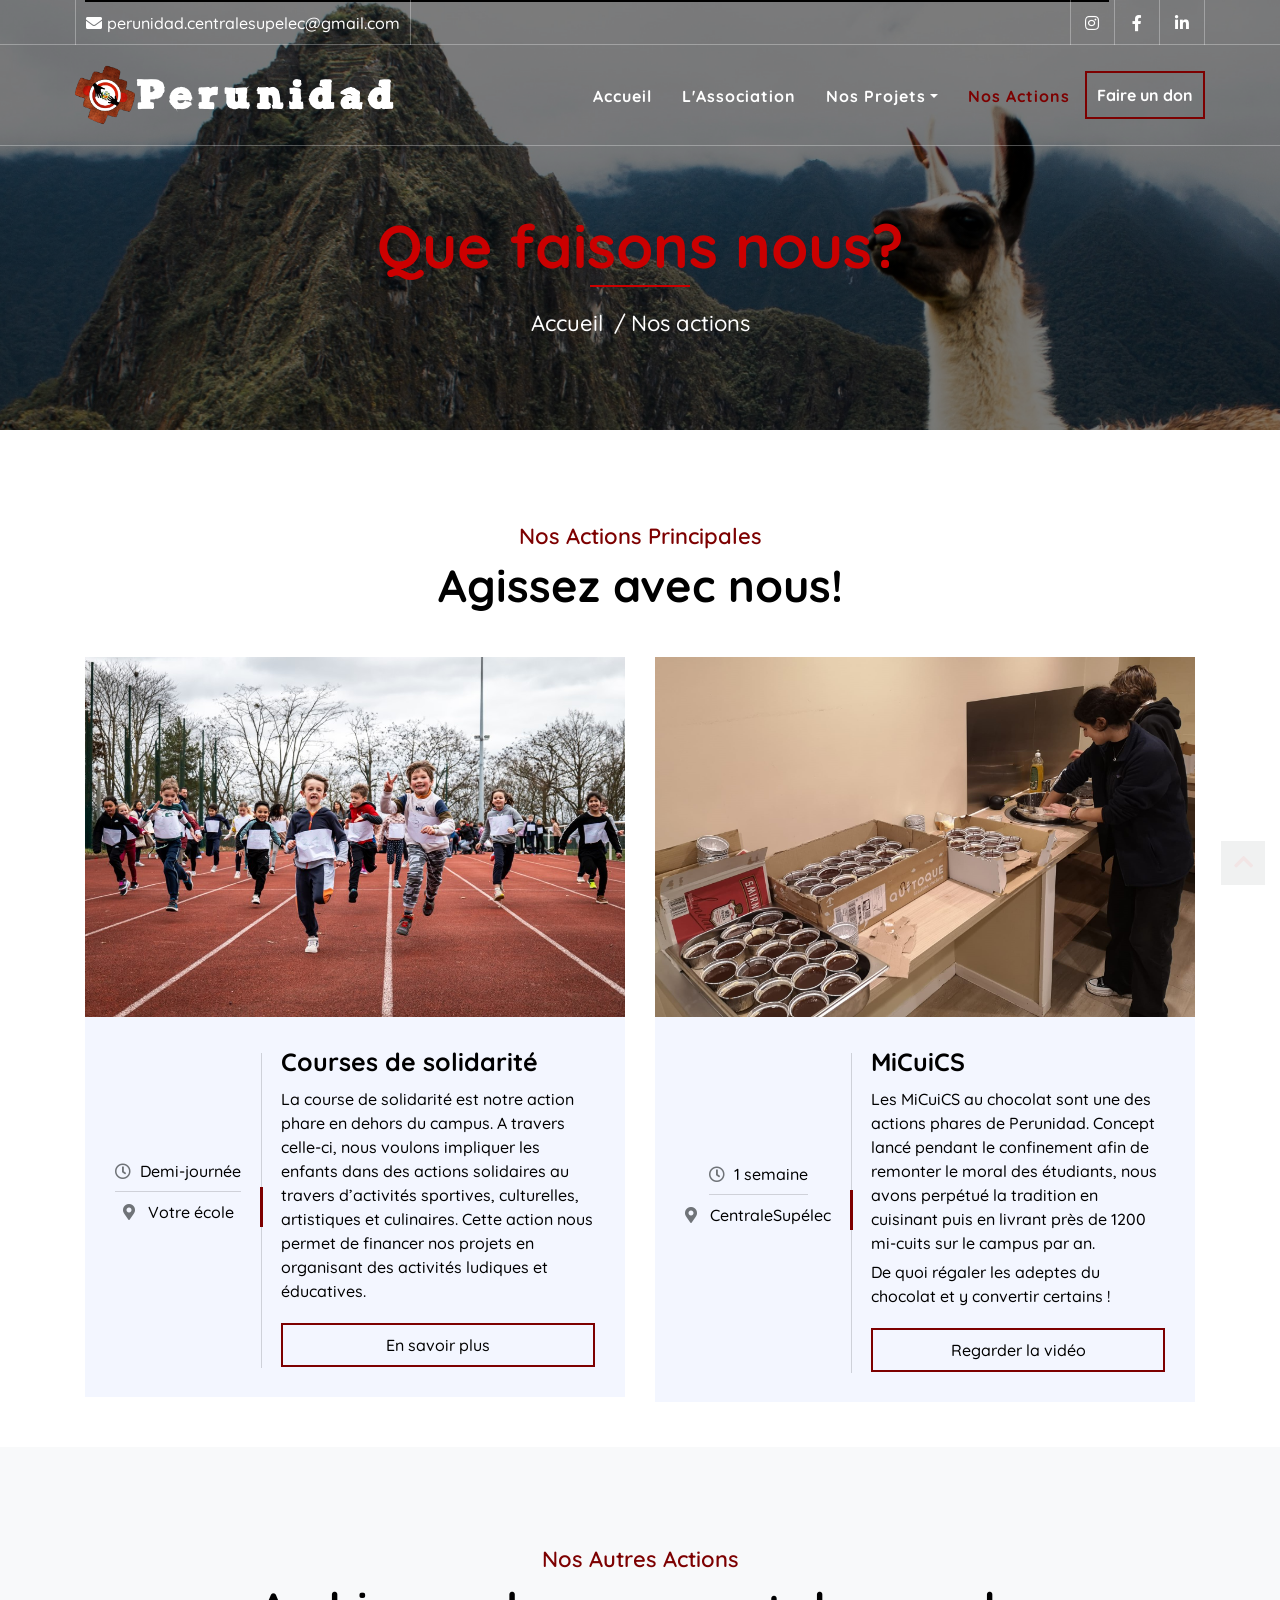
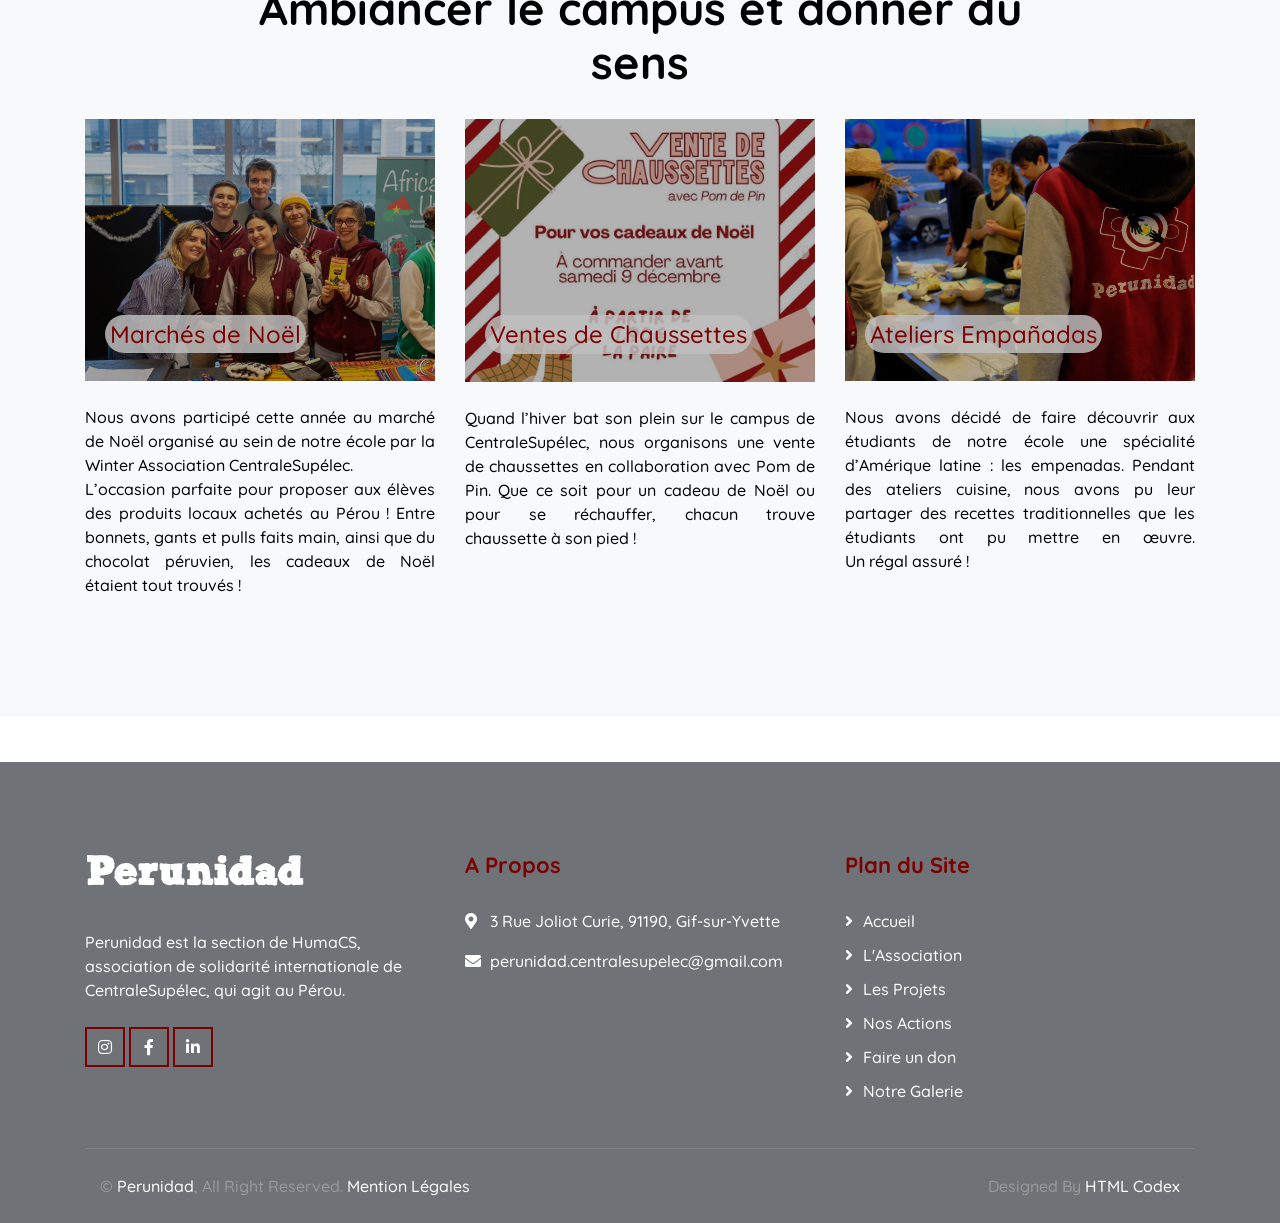
==== commit bfe5da85: "VOTRE DESCRIPTION ICI" ====
--- a/Actions.html
+++ b/Actions.html
@@ -68,9 +68,8 @@
                             <a class="nav-link dropdown-toggle" data-toggle="dropdown" id="nosProjetsLink" href="Projets.html">Nos Projets</a>
                             <div class="dropdown-menu">
                                 <a href="Nafe.html" class="dropdown-item">NAFE</a>
-                                <a href="EP.html" class="dropdown-item">Earth Peru</a>
+                                <a href="EP.html" class="dropdown-item">Espaanglisch</a>
                                 <a href="Chaska.html" class="dropdown-item">Chaska</a>
-                                <a href="Superlearner.html" class="dropdown-item">Superlearner</a>
                             </div>
                         </div>
                         <a href="Actions.html" class="nav-item nav-link active">Nos Actions</a>
